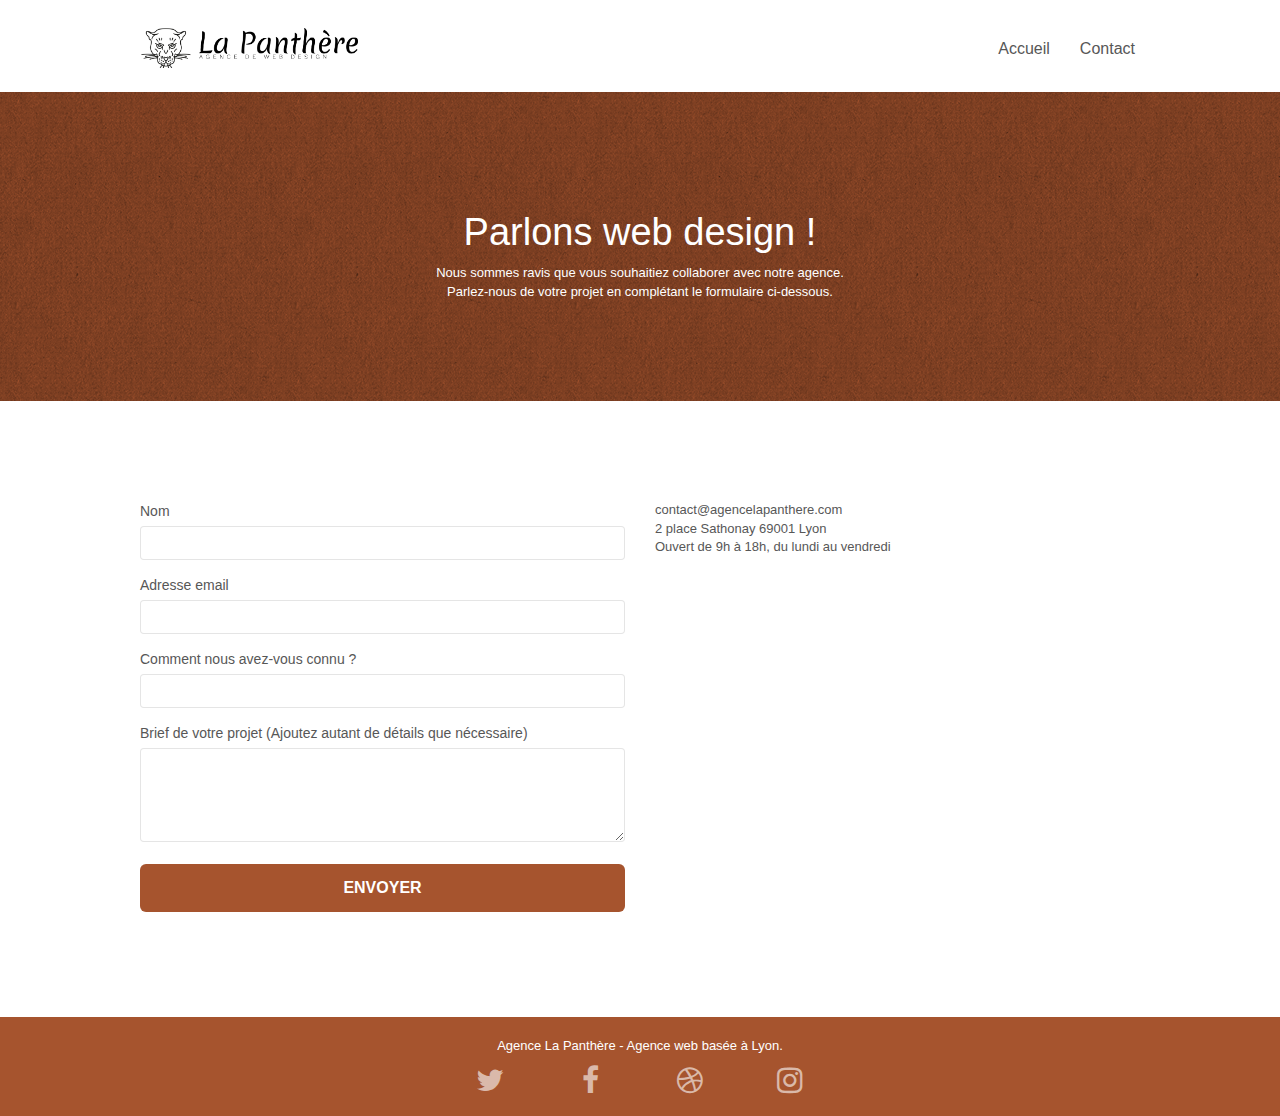
==== contact.html @ 824a9a5c "fix erreur validateur" ====
<!doctype html>
<html lang="fr">
<head>
    <meta charset="utf-8">
    <meta name="description" content="n'hesitez pas à nous contacter pour démarré un projet avec nous">
	<meta name="robot" content="all">
    <meta name="viewport" content="width=device-width, initial-scale=1.0, viewport-fit=cover">
    <link rel="shortcut icon" type="image/png" href="./img/favicon.webp">
    
	<link rel="stylesheet" type="text/css" href="./css/bootstrap.css">
	<link rel="stylesheet" type="text/css" href="style.min.css">
	<link rel="stylesheet" type="text/css" href="./css/font-awesome.css">
	<link rel="stylesheet" type="text/css" href="./css/et-line.css">
	
    
	<script src="./js/jquery-2.1.0.min.js" defer></script>
	<script src="./js/bootstrap.min.js" defer></script>
	<script src="./js/blocs.min.js" defer></script>
	<script src="./js/jqBootstrapValidation.min.js" defer></script>
	<script src="./js/formHandler.min.js" defer></script>
    <title>Contact</title>

    
<!-- Analytics -->
 
<!-- Analytics END -->
    
</head>
<body>
<!-- Principal conteneur -->
<div class="page-container">
    
<!-- bloc-0 -->
<div class="bloc bgc-white l-bloc " id="bloc-0">
	<div class="container bloc-sm">
		<nav class="navbar row">
			<div class="navbar-header">
				<a class="navbar-brand" href="index.html"><img src="img/agence-la-panthere-monochrome.webp" alt="logo agence la panthére" height="40"></a>
				<button id="nav-toggle" type="button" class="ui-navbar-toggle navbar-toggle" data-toggle="collapse" data-target=".navbar-1">
					<span class="sr-only">Toggle navigation</span><span class="icon-bar"></span><span class="icon-bar"></span><span class="icon-bar"></span>
				</button>
			</div>
			<div class="collapse navbar-collapse navbar-1 special-dropdown-nav">
				<ul class="site-navigation nav navbar-nav">
					<li>
						<a href="index.html">Accueil</a>
					</li>
					<li>
						<a href="contact.html">Contact</a>
					</li>
				</ul>
			</div>
		</nav>
	</div>
</div>
<!-- bloc-0 END -->

<!-- bloc-6 -->
<div class="bloc bg-dots-bg bg-repeat bgc-atomic-tangerine d-bloc bloc-bg-texture texture-paper" id="bloc-6">
	<div class="container bloc-lg">
		<div class="row">
			<div class="col-sm-12">
				<h1 class="text-center hero-bloc-text tc-white">
					Parlons web design !
				</h1>
				<p class="text-center mg-lg tc-white tight-width-whitespace">
					Nous sommes ravis que vous souhaitiez collaborer avec notre agence.<br>
					Parlez-nous de votre projet en complétant le formulaire ci-dessous.
				</p>
			</div>
		</div>
	</div>
</div>
<!-- bloc-6 END -->

<!-- bloc-7 -->
<div class="bloc bgc-white l-bloc" id="bloc-7">
	<div class="container bloc-lg">
		<div class="row">
			<div class="col-sm-6">
				<form id="form_1" novalidate success-msg="Your message has been sent." fail-msg="Sorry it seems that our mail server is not responding, Sorry for the inconvenience!">
					<div class="form-group">
						<label for="name">
							Nom
						</label>
						<input id="name" name="name" class="form-control" required>
					</div>
					<div class="form-group">
						<label for="email">
							Adresse email
						</label>
						<input id="email" name="email" class="form-control" type="email" required>
					</div>
					<div class="form-group">
						<label for="how">
							Comment nous avez-vous connu ?
						</label>
						<input class="form-control" name="how" id="how" type="email" required id="input_504" >
					</div>
					<div class="form-group">
						<label for="message">
							Brief de votre projet (Ajoutez autant de détails que nécessaire)<br>
						</label><textarea id="message" name="message" class="form-control" rows="4" cols="50" required></textarea>
					</div> 
					<button class="bloc-button btn btn-lg btn-block cta-hero btn-atomic-tangerine" type="submit">
						Envoyer
					</button>
				</form>
			</div>
			<div class="col-sm-6">
				<p>
					contact@agencelapanthere.com<br>2 place Sathonay 69001 Lyon<br>Ouvert de 9h à 18h, du lundi au vendredi<br>
				</p>
			</div>
		</div>
	</div>
</div>
<!-- bloc-7 END -->

<!-- ScrollToTop Button -->
<button class="bloc-button btn btn-d scrollToTop" onclick="scrollToTarget('1')" aria-label="retour-haut-de-page"> <span class="fa fa-chevron-up"></span> </button>
<!-- ScrollToTop Button END-->


<!-- Footer - bloc-8 -->
<div class="bloc bgc-atomic-tangerine d-bloc" id="bloc-8">
	<div class="container bloc-sm">
		<div class="row">
			<div class="col-sm-12">
				<p class="text-center white">
					Agence La Panthère - Agence web basée à Lyon.<br>
				</p>
				<div class="row row-no-gutters social">
					<div class="col-sm-3">
						<div class="text-center">
							<a aria-label="twitter" class="social" href="https://www.google.com/url?sa=i&rct=j&q=&esrc=s&source=web&cd=&ved=0CAQQw7AJahcKEwignYnJu9j7AhUAAAAAHQAAAAAQAw&url=https%3A%2F%2Ftwitter.com%2F%3Flang%3Dfr&psig=AOvVaw29AlBDFKnAJvF-Z5GH6vXM&ust=1669985674895928"><span class="fa fa-twitter icon-md"></span></a>
						</div>
					</div>
					<div class="col-sm-3">
						<div class="text-center">
							<a aria-label="facebook" class="social" href="https://www.google.com/url?sa=i&rct=j&q=&esrc=s&source=web&cd=&cad=rja&uact=8&ved=0CAMQw7AJahcKEwiwo9_eu9j7AhUAAAAAHQAAAAAQAw&url=https%3A%2F%2Ffr-fr.facebook.com%2F&psig=AOvVaw2VFR_QL43iCkxjhs62bgRu&ust=1669985720303569"><span class="fa fa-facebook icon-md"></span></a>
						</div>
					</div>
					<div class="col-sm-3">
						<div class="text-center">
							<a aria-label="dribble" class="social" href="https://www.google.com/url?sa=i&rct=j&q=&esrc=s&source=web&cd=&cad=rja&uact=8&ved=0CAQQw7AJahcKEwi46Pv7u9j7AhUAAAAAHQAAAAAQAw&url=https%3A%2F%2Fdribbble.com%2F&psig=AOvVaw18GVb7apyqRCPRPNk-j4hA&ust=1669985781615100"><span class="fa fa-dribbble icon-md"></span></a>
						</div>
					</div>
					<div class="col-sm-3">
						<div class="text-center">
							<a aria-label="instagram" class="social" href="https://www.google.com/url?sa=i&rct=j&q=&esrc=s&source=web&cd=&cad=rja&uact=8&ved=0CAQQw7AJahcKEwjQ5p3wu9j7AhUAAAAAHQAAAAAQAw&url=https%3A%2F%2Fwww.instagram.com%2F%3Fhl%3Dfr&psig=AOvVaw1wVo8ZsttRghdRKg5gjBBn&ust=1669985757044754"><span class="fa fa-instagram icon-md"></span></a>
						</div>
					</div>
				</div>
			</div>
		</div>
	</div>
</div>
<!-- Footer - bloc-8 END -->

</div>
<!-- Principal conteneur END -->
    

</body>
</html>
---- style.min.css ----
body{margin:0;padding:0;background:#fff;overflow-x:hidden;-webkit-font-smoothing:antialiased;-moz-osx-font-smoothing:grayscale}a,button{transition:all .3s ease-in-out;outline:0!important}a:hover{text-decoration:none;cursor:pointer}#page-loading-blocs-notifaction{position:fixed;top:0;bottom:0;width:100%;z-index:100000;background:#fff url(img/pageload-spinner.gif) no-repeat center center}.bloc{width:100%;clear:both;background:50% 50% no-repeat;padding:0 50px;-webkit-background-size:cover;-moz-background-size:cover;-o-background-size:cover;background-size:cover;position:relative}.bloc .container{padding-left:0;padding-right:0}.bloc-lg{padding:100px 50px}.bloc-md{padding:50px}.bloc-sm{padding:20px 50px}.bg-b-edge,.bg-bl-edge,.bg-br-edge,.bg-center,.bg-l-edge,.bg-r-edge,.bg-repeat,.bg-t-edge,.bg-tl-edge,.bg-tr-edge{-webkit-background-size:auto!important;-moz-background-size:auto!important;-o-background-size:auto!important;background-size:auto!important}.bg-repeat{background:repeat}.bg-t-edge{background:top no-repeat}.bloc-bg-texture::before{content:"";background-size:2px 2px;position:absolute;top:0;bottom:0;left:0;right:0}.texture-paper::before{background:url(img/texture-paper.webp);background-size:280px 280px}.b-parallax{background-attachment:fixed}.d-bloc{color:rgba(255,255,255,.7)}.d-bloc button:hover{color:rgba(255,255,255,.9)}.d-bloc .icon-round,.d-bloc .icon-rounded,.d-bloc .icon-semi-rounded-a,.d-bloc .icon-semi-rounded-b,.d-bloc .icon-square{border-color:rgba(255,255,255,.9)}.d-bloc .divider-h span{border-color:rgba(255,255,255,.2)}.d-bloc .a-btn,.d-bloc .navbar a,.d-bloc .navbar-brand,.d-bloc a .icon-lg,.d-bloc a .icon-md,.d-bloc a .icon-sm,.d-bloc a .icon-xl,.d-bloc h1 a,.d-bloc h2 a,.d-bloc h3 a,.d-bloc h4 a,.d-bloc h5 a,.d-bloc h6 a,.d-bloc p a{color:rgba(255,255,255,.6)}.d-bloc .a-btn:hover,.d-bloc .navbar a:hover,.d-bloc .navbar-brand:hover,.d-bloc a:hover .icon-lg,.d-bloc a:hover .icon-md,.d-bloc a:hover .icon-sm,.d-bloc a:hover .icon-xl,.d-bloc h1 a:hover,.d-bloc h2 a:hover,.d-bloc h3 a:hover,.d-bloc h4 a:hover,.d-bloc h5 a:hover,.d-bloc h6 a:hover,.d-bloc p a:hover{color:rgba(255,255,255,1)}.d-bloc .navbar-toggle .icon-bar{background:rgba(255,255,255,1)}.d-bloc .btn-wire,.d-bloc .btn-wire:hover{color:rgba(255,255,255,1);border-color:rgba(255,255,255,1)}.d-bloc .panel{color:rgba(0,0,0,.5)}.d-bloc .panel button:hover{color:rgba(0,0,0,.7)}.d-bloc .panel icon{border-color:rgba(0,0,0,.7)}.d-bloc .panel .divider-h span{border-color:rgba(0,0,0,.1)}.d-bloc .panel .a-btn{color:rgba(0,0,0,.6)}.d-bloc .panel .a-btn:hover{color:rgba(0,0,0,1)}.d-bloc .panel .btn-wire,.d-bloc .panel .btn-wire:hover{color:rgba(0,0,0,.7);border-color:rgba(0,0,0,.3)}.d-bloc .panel,.l-bloc{color:rgba(0,0,0,.5)}.d-bloc .panel button:hover,.l-bloc button:hover{color:rgba(0,0,0,.7)}.l-bloc .icon-round,.l-bloc .icon-rounded,.l-bloc .icon-semi-rounded-a,.l-bloc .icon-semi-rounded-b,.l-bloc .icon-square{border-color:rgba(0,0,0,.7)}.d-bloc .panel .divider-h span,.l-bloc .divider-h span{border-color:rgba(0,0,0,.1)}.d-bloc .panel .a-btn,.l-bloc .a-btn,.l-bloc .navbar a,.l-bloc .navbar-brand,.l-bloc a .icon-lg,.l-bloc a .icon-md,.l-bloc a .icon-sm,.l-bloc a .icon-xl,.l-bloc h1 a,.l-bloc h2 a,.l-bloc h3 a,.l-bloc h4 a,.l-bloc h5 a,.l-bloc h6 a,.l-bloc p a{color:rgba(0,0,0,.6)}.d-bloc .panel .a-btn:hover,.l-bloc .a-btn:hover,.l-bloc .navbar a:hover,.l-bloc .navbar-brand:hover,.l-bloc a:hover .icon-lg,.l-bloc a:hover .icon-md,.l-bloc a:hover .icon-sm,.l-bloc a:hover .icon-xl,.l-bloc h1 a:hover,.l-bloc h2 a:hover,.l-bloc h3 a:hover,.l-bloc h4 a:hover,.l-bloc h5 a:hover,.l-bloc h6 a:hover,.l-bloc p a:hover{color:rgba(0,0,0,1)}.l-bloc .navbar-toggle .icon-bar{color:rgba(0,0,0,.6)}.d-bloc .panel .btn-wire,.d-bloc .panel .btn-wire:hover,.l-bloc .btn-wire,.l-bloc .btn-wire:hover{color:rgba(0,0,0,.7);border-color:rgba(0,0,0,.3)}.voffset{margin-top:30px}.voffset-lg{margin-top:80px}.row-no-gutters{margin-right:0;margin-left:0}.row.row-no-gutters>[class*=" col-"],.row.row-no-gutters>[class^=col-]{padding-right:0;padding-left:0}#bloc-1-hero h1{font-size:32px}.navbar{margin-bottom:0;z-index:1}.navbar-brand{height:auto;padding:3px 15px;font-size:25px;font-weight:400;font-weight:600;line-height:44px}.navbar-brand img{max-height:200px;margin:0 5px 0 0;display:inline}.navbar-brand img[src$=svg]{min-width:100px}.nav-center .navbar-brand img{margin:0}.navbar .nav{padding-top:2px;margin-right:-16px;float:right;z-index:1}.nav>li{float:left;margin-top:4px;font-size:16px}.navbar-nav .open .dropdown-menu>li>a{text-align:inherit}.nav>li a:focus,.nav>li a:hover{background:0 0}.navbar-toggle{margin:10px 10px 0 0;border:0}.navbar-toggle:hover{background:0 0!important}.navbar-toggle .icon-bar{background-color:rgba(0,0,0,.5);width:26px}.nav-invert .navbar .nav{float:left}.nav-invert .navbar-brand,.nav-invert .navbar-header{float:right;position:relative;z-index:2}@media (min-width:768px){.site-navigation{position:absolute;top:50%;right:20px;transform:translate(0,-50%);-webkit-transform:translateY(-50%)}.nav>li .dropdown-menu a,.nav>li .dropdown-menu a:hover{color:#484848}.nav-invert .site-navigation{left:0;right:0}.nav-center{text-align:center}.nav-center .navbar-header{width:100%}.nav-center .nav>li,.nav-center .navbar-brand,.nav-center .navbar-header{float:none;display:inline-block}.nav-center .site-navigation{position:relative;width:100%;right:0;margin-right:0;margin-top:20px}.nav-center.mini-nav .navbar-toggle{float:none;margin:10px auto 0}}.nav>li>.dropdown a{background:0 0!important;display:block;padding:14px 15px}nav .caret{margin:0 5px}.dropdown-menu .dropdown-menu{top:-8px;left:100%}.dropdown-menu .dropmenu-flow-right{top:100%;left:0;margin-left:-1px;border-top-left-radius:0;border-top-right-radius:0}.dropdown-menu .dropdown span{border:4px solid #000;border-top-color:transparent;border-right-color:transparent;border-bottom-color:transparent;margin:6px -5px 0 0!important;float:right}.mg-md{margin-top:10px;margin-bottom:20px}.mg-lg{margin-top:10px;margin-bottom:40px}.btn{margin:0 5px 5px 0}.btn.pull-right{margin:0 0 5px 5px}.btn-d,.btn-d:focus,.btn-d:hover{color:#fff;background:rgba(0,0,0,.3)}button{outline:0!important}.btn-rd{border-radius:40px}.btn-clean{border:1px solid rgba(0,0,0,.08);border-bottom-color:rgba(0,0,0,.1);text-shadow:0 1px 0 rgba(0,0,1,.1);box-shadow:0 1px 3px rgba(0,0,1,.25),inset 0 1px 0 0 rgba(255,255,255,.15)}.icon-md{font-size:30px!important}.icon-lg{font-size:60px!important}.sm-shadow{text-shadow:0 1px 2px rgba(0,0,0,.3)}.panel-sq,.panel-sq .panel-footer,.panel-sq .panel-heading{border-radius:0}.panel-rd{border-radius:30px}.panel-rd .panel-heading{border-radius:29px 29px 0 0}.panel-rd .panel-footer{border-radius:0 0 29px 29px}.form-control{border-color:rgba(0,0,0,.1);box-shadow:none}.scrollToTop{width:40px;height:40px;position:fixed;bottom:20px;right:20px;opacity:0;z-index:500;transition:all .3s ease-in-out}.scrollToTop span{margin-top:6px}.showScrollTop{font-size:14px;opacity:1}a[data-lightbox]{position:relative;display:block;text-align:center}a[data-lightbox]:hover::before{content:"+";font-family:HelveticaNeue-Light,"Helvetica Neue Light","Helvetica Neue",Helvetica,Arial;font-size:32px;width:50px;height:50px;margin-left:-25px;border-radius:50%;background:rgba(0,0,0,.6);color:#fff;font-weight:100;z-index:1;position:absolute;top:50%;transform:translateY(-50%);-webkit-transform:translateY(-50%)}a[data-lightbox]:hover img{opacity:.6;-webkit-animation-fill-mode:none;animation-fill-mode:none}#lightbox-modal{display:flex;align-items:center}#lightbox-modal .modal-dialog{width:90%;max-width:900px;margin:0 auto 0}#lightbox-modal .modal-dialog img{max-height:90vh;margin:0 auto}.lightbox-caption{padding:20px;color:#fff;background:rgba(0,0,0,.5);position:absolute;left:15px;right:15px;bottom:5px}.close-lightbox{color:#fff;font-size:30px;position:absolute;top:20px;right:20px;z-index:20;background:rgba(0,0,0,.5);border:none;line-height:30px;padding:0 9px 5px;opacity:.3}.close-lightbox:hover,.next-lightbox:hover,.prev-lightbox:hover{opacity:1;color:#fff}.next-lightbox,.prev-lightbox{font-size:20px;color:rgba(255,255,255,.9);background:rgba(0,0,0,.5);transition:all .2s ease-in-out;position:absolute;top:45%;z-index:1;opacity:.4}.next-lightbox{padding:6px 8px 1px 13px;right:25px}.prev-lightbox{padding:6px 13px 1px 10px;left:25px}.snapshot-lb .modal-body{padding-bottom:45px}.snapshot-lb .lightbox-caption{padding:0;color:rgba(0,0,0,.5);background:0 0}.btn,a,h1,h2,h3,h4,h5,h6,label,p{font-family:helvetica;font-weight:400;color:#575757!important}.container{max-width:1000px}.hero-bloc-text{font-size:38px}.hero-bloc-text-sub{font-size:36px}.statement-bloc-text{line-height:26px;font-style:italic;font-size:20px;text-align:center;font-weight:lighter;max-width:520px;margin:auto auto auto auto}p{font-size:13px}.tight-width-whitespace{max-width:600px;margin:auto auto auto auto}.h1{font-size:20px;font-family:"Open Sans"}.cta-hero{margin-top:22px;color:#fff!important;text-transform:uppercase;padding:12px 28px 12px 28px;font-size:16px;font-weight:700}.social{max-width:400px;margin:auto auto auto auto}h2{font-size:22px;line-height:1.4em}h3{font-size:15px;text-transform:uppercase;font-weight:700;color:#333!important}.med-width-whitespace{max-width:800px;margin:auto auto auto auto;box-shadow:0 0 0 #000}h1{color:#333!important}h4{color:#333!important}.icons{margin-bottom:14px;margin-top:24px}.white{color:#fff!important}.portfolio-thumb{margin-bottom:24px}.portfolio-row{margin-bottom:44px;margin-top:50px}.avatar{box-shadow:0 4px 9px rgba(0,0,0,.3)}.black-background{background-color:rgba(165,147,99,.7);padding:40px 40px 40px 40px}.bold-link{font-weight:900;text-decoration:underline!important}.bgc-white{background-color:#fff}.bgc-dark-slate-blue{background-color:#364577}.bgc-atomic-tangerine{background-color:#a6542e}.tc-white{color:#fff!important}.btn-atomic-tangerine{background:#a6542e;color:#fff!important}.btn-atomic-tangerine:hover{background:#c27956!important;color:#fff!important}.ltc-white{color:#fff!important}.ltc-white:hover{color:#ccc!important}.ltc-atomic-tangerine{color:#f3976c!important}.ltc-atomic-tangerine:hover{color:#c27956!important}.icon-dark-slate-blue{color:#364577!important;border-color:#364577!important}.bg-dots-bg{background-image:url(img/dots-bg.webp)}.bg-lines-h2-bg{background-image:url(img/lines-h2-bg.webp)}.bg-banniere{background-image:url(img/agence-la-panthere.webp)}.bg-presentation{background-image:url(img/image-de-presentation.webp)}@media (max-width:1024px){.bloc{padding-left:20px;padding-right:20px}.bloc-tile-2.full-width-bloc .container,.bloc-tile-3.full-width-bloc .container,.bloc-tile-4.full-width-bloc .container,.bloc.full-width-bloc{padding-left:0;padding-right:0}}@media (max-width:992px) and (min-width:768px){.navbar .nav{max-width:80%}.nav-center.navbar .nav{max-width:100%}}@media only screen and (min-device-width:768px) and (max-device-width:1024px) and (orientation:landscape){.b-parallax{background-attachment:scroll}}@media only screen and (min-device-width:1024px) and (max-device-width:1366px) and (-webkit-min-device-pixel-ratio:1.5){.b-parallax{background-attachment:scroll}}@media (max-width:991px){.container{width:100%}.b-parallax{background-attachment:scroll}#hero-bloc,.page-container{overflow-x:hidden;position:relative}.bloc{padding-left:constant(safe-area-inset-left);padding-right:constant(safe-area-inset-right)}.bloc-group,.bloc-group .bloc{display:block;width:100%}.bloc-fill-screen .fill-bloc-bottom-edge,.bloc-fill-screen .fill-bloc-top-edge{padding:0 20px;padding-left:constant(safe-area-inset-left);padding-right:constant(safe-area-inset-right)}}@media (max-width:767px){.page-container{overflow-x:hidden;position:relative}#disqus_thread,h1,h2,h3,h4,h5,h6,p{padding-left:10px!important;padding-right:10px!important}.b-parallax{background-attachment:scroll}.navbar .nav{padding-top:0;border-top:1px solid rgba(0,0,0,.2);float:none!important}.navbar.row{margin-left:0;margin-right:0}.site-navigation{position:inherit;transform:none;-webkit-transform:none;-ms-transform:none}.nav>li{margin-top:0;border-bottom:1px solid rgba(0,0,0,.1);background:rgba(0,0,0,.05);text-align:left;padding-left:15px;width:100%}.nav>li:hover{background:rgba(0,0,0,.08)}.dropdown .dropdown a .caret{float:none;margin:5px 0 0 10px!important;border:4px solid #000;border-bottom-color:transparent;border-right-color:transparent;border-left-color:transparent}#hero-bloc .navbar .nav{background:rgba(0,0,0,.8)}#hero-bloc .navbar .nav a{color:rgba(255,255,255,.6)}.hero{padding:50px 0}.hero-nav{left:-1px;right:-1px}.navbar-collapse{padding:0;overflow-x:hidden;-webkit-box-shadow:none;box-shadow:none}.navbar-brand img{max-height:40px;width:auto}.nav-invert .navbar-header{float:none;width:100%}.nav-invert .navbar-toggle{float:left;margin-left:10px}.bloc{padding-left:0;padding-right:0}.bloc-lg,.bloc-xl,.bloc-xxl{padding:40px 0}.bloc-md,.bloc-sm{padding-left:0;padding-right:0}.bloc-fill-screen .fill-bloc-bottom-edge,.bloc-fill-screen .fill-bloc-top-edge,.bloc-tile-2 .container,.bloc-tile-3 .container,.bloc-tile-4 .container{padding-left:0;padding-right:0}.a-block{padding:0 10px}.btn-dwn{display:none}.voffset{margin-top:5px}.voffset-md{margin-top:20px}.voffset-lg{margin-top:30px}form{padding:5px}.close-lightbox{display:inline-block}.blocsapp-device-iphone5{background-size:216px 425px;padding-top:60px;width:216px;height:425px}.blocsapp-device-iphone5 img{width:180px;height:320px}}@media (max-width:400px){.bloc{padding-left:0;padding-right:0}}@media (max-width:767px){.bloc-mob-center-text{text-align:center}}
---- css/et-line.css ----
@font-face {
    font-family: et-line;
    src: url(../fonts/et-line.eot);
    src: url(../fonts/et-line.eot?#iefix) format('embedded-opentype'), url(../fonts/et-line.woff) format('woff'), url(../fonts/et-line.ttf) format('truetype'), url(../fonts/et-line.svg#et-line) format('svg');
    font-weight: 400;
    font-style: normal
}

.et-icon-adjustments,
.et-icon-alarmclock,
.et-icon-anchor,
.et-icon-aperture,
.et-icon-attachment,
.et-icon-bargraph,
.et-icon-basket,
.et-icon-beaker,
.et-icon-bike,
.et-icon-book-open,
.et-icon-briefcase,
.et-icon-browser,
.et-icon-calendar,
.et-icon-camera,
.et-icon-caution,
.et-icon-chat,
.et-icon-circle-compass,
.et-icon-clipboard,
.et-icon-clock,
.et-icon-cloud,
.et-icon-compass,
.et-icon-desktop,
.et-icon-dial,
.et-icon-document,
.et-icon-documents,
.et-icon-download,
.et-icon-dribbble,
.et-icon-edit,
.et-icon-envelope,
.et-icon-expand,
.et-icon-facebook,
.et-icon-flag,
.et-icon-focus,
.et-icon-gears,
.et-icon-genius,
.et-icon-gift,
.et-icon-global,
.et-icon-globe,
.et-icon-googleplus,
.et-icon-grid,
.et-icon-happy,
.et-icon-hazardous,
.et-icon-heart,
.et-icon-hotairballoon,
.et-icon-hourglass,
.et-icon-key,
.et-icon-laptop,
.et-icon-layers,
.et-icon-lifesaver,
.et-icon-lightbulb,
.et-icon-linegraph,
.et-icon-linkedin,
.et-icon-lock,
.et-icon-magnifying-glass,
.et-icon-map,
.et-icon-map-pin,
.et-icon-megaphone,
.et-icon-mic,
.et-icon-mobile,
.et-icon-newspaper,
.et-icon-notebook,
.et-icon-paintbrush,
.et-icon-paperclip,
.et-icon-pencil,
.et-icon-phone,
.et-icon-picture,
.et-icon-pictures,
.et-icon-piechart,
.et-icon-presentation,
.et-icon-pricetags,
.et-icon-printer,
.et-icon-profile-female,
.et-icon-profile-male,
.et-icon-puzzle,
.et-icon-quote,
.et-icon-recycle,
.et-icon-refresh,
.et-icon-ribbon,
.et-icon-rss,
.et-icon-sad,
.et-icon-scissors,
.et-icon-scope,
.et-icon-search,
.et-icon-shield,
.et-icon-speedometer,
.et-icon-strategy,
.et-icon-streetsign,
.et-icon-tablet,
.et-icon-target,
.et-icon-telescope,
.et-icon-toolbox,
.et-icon-tools,
.et-icon-tools-2,
.et-icon-trophy,
.et-icon-tumblr,
.et-icon-twitter,
.et-icon-upload,
.et-icon-video,
.et-icon-wallet,
.et-icon-wine {
    font-family: et-line;
    speak: none;
    font-style: normal;
    font-weight: 400;
    font-variant: normal;
    text-transform: none;
    line-height: 1;
    -webkit-font-smoothing: antialiased;
    -moz-osx-font-smoothing: grayscale;
    display: inline-block
}

.et-icon-mobile:before {
    content: "\e000"
}

.et-icon-laptop:before {
    content: "\e001"
}

.et-icon-desktop:before {
    content: "\e002"
}

.et-icon-tablet:before {
    content: "\e003"
}

.et-icon-phone:before {
    content: "\e004"
}

.et-icon-document:before {
    content: "\e005"
}

.et-icon-documents:before {
    content: "\e006"
}

.et-icon-search:before {
    content: "\e007"
}

.et-icon-clipboard:before {
    content: "\e008"
}

.et-icon-newspaper:before {
    content: "\e009"
}

.et-icon-notebook:before {
    content: "\e00a"
}

.et-icon-book-open:before {
    content: "\e00b"
}

.et-icon-browser:before {
    content: "\e00c"
}

.et-icon-calendar:before {
    content: "\e00d"
}

.et-icon-presentation:before {
    content: "\e00e"
}

.et-icon-picture:before {
    content: "\e00f"
}

.et-icon-pictures:before {
    content: "\e010"
}

.et-icon-video:before {
    content: "\e011"
}

.et-icon-camera:before {
    content: "\e012"
}

.et-icon-printer:before {
    content: "\e013"
}

.et-icon-toolbox:before {
    content: "\e014"
}

.et-icon-briefcase:before {
    content: "\e015"
}

.et-icon-wallet:before {
    content: "\e016"
}

.et-icon-gift:before {
    content: "\e017"
}

.et-icon-bargraph:before {
    content: "\e018"
}

.et-icon-grid:before {
    content: "\e019"
}

.et-icon-expand:before {
    content: "\e01a"
}

.et-icon-focus:before {
    content: "\e01b"
}

.et-icon-edit:before {
    content: "\e01c"
}

.et-icon-adjustments:before {
    content: "\e01d"
}

.et-icon-ribbon:before {
    content: "\e01e"
}

.et-icon-hourglass:before {
    content: "\e01f"
}

.et-icon-lock:before {
    content: "\e020"
}

.et-icon-megaphone:before {
    content: "\e021"
}

.et-icon-shield:before {
    content: "\e022"
}

.et-icon-trophy:before {
    content: "\e023"
}

.et-icon-flag:before {
    content: "\e024"
}

.et-icon-map:before {
    content: "\e025"
}

.et-icon-puzzle:before {
    content: "\e026"
}

.et-icon-basket:before {
    content: "\e027"
}

.et-icon-envelope:before {
    content: "\e028"
}

.et-icon-streetsign:before {
    content: "\e029"
}

.et-icon-telescope:before {
    content: "\e02a"
}

.et-icon-gears:before {
    content: "\e02b"
}

.et-icon-key:before {
    content: "\e02c"
}

.et-icon-paperclip:before {
    content: "\e02d"
}

.et-icon-attachment:before {
    content: "\e02e"
}

.et-icon-pricetags:before {
    content: "\e02f"
}

.et-icon-lightbulb:before {
    content: "\e030"
}

.et-icon-layers:before {
    content: "\e031"
}

.et-icon-pencil:before {
    content: "\e032"
}

.et-icon-tools:before {
    content: "\e033"
}

.et-icon-tools-2:before {
    content: "\e034"
}

.et-icon-scissors:before {
    content: "\e035"
}

.et-icon-paintbrush:before {
    content: "\e036"
}

.et-icon-magnifying-glass:before {
    content: "\e037"
}

.et-icon-circle-compass:before {
    content: "\e038"
}

.et-icon-linegraph:before {
    content: "\e039"
}

.et-icon-mic:before {
    content: "\e03a"
}

.et-icon-strategy:before {
    content: "\e03b"
}

.et-icon-beaker:before {
    content: "\e03c"
}

.et-icon-caution:before {
    content: "\e03d"
}

.et-icon-recycle:before {
    content: "\e03e"
}

.et-icon-anchor:before {
    content: "\e03f"
}

.et-icon-profile-male:before {
    content: "\e040"
}

.et-icon-profile-female:before {
    content: "\e041"
}

.et-icon-bike:before {
    content: "\e042"
}

.et-icon-wine:before {
    content: "\e043"
}

.et-icon-hotairballoon:before {
    content: "\e044"
}

.et-icon-globe:before {
    content: "\e045"
}

.et-icon-genius:before {
    content: "\e046"
}

.et-icon-map-pin:before {
    content: "\e047"
}

.et-icon-dial:before {
    content: "\e048"
}

.et-icon-chat:before {
    content: "\e049"
}

.et-icon-heart:before {
    content: "\e04a"
}

.et-icon-cloud:before {
    content: "\e04b"
}

.et-icon-upload:before {
    content: "\e04c"
}

.et-icon-download:before {
    content: "\e04d"
}

.et-icon-target:before {
    content: "\e04e"
}

.et-icon-hazardous:before {
    content: "\e04f"
}

.et-icon-piechart:before {
    content: "\e050"
}

.et-icon-speedometer:before {
    content: "\e051"
}

.et-icon-global:before {
    content: "\e052"
}

.et-icon-compass:before {
    content: "\e053"
}

.et-icon-lifesaver:before {
    content: "\e054"
}

.et-icon-clock:before {
    content: "\e055"
}

.et-icon-aperture:before {
    content: "\e056"
}

.et-icon-quote:before {
    content: "\e057"
}

.et-icon-scope:before {
    content: "\e058"
}

.et-icon-alarmclock:before {
    content: "\e059"
}

.et-icon-refresh:before {
    content: "\e05a"
}

.et-icon-happy:before {
    content: "\e05b"
}

.et-icon-sad:before {
    content: "\e05c"
}

.et-icon-facebook:before {
    content: "\e05d"
}

.et-icon-twitter:before {
    content: "\e05e"
}

.et-icon-googleplus:before {
    content: "\e05f"
}

.et-icon-rss:before {
    content: "\e060"
}

.et-icon-tumblr:before {
    content: "\e061"
}

.et-icon-linkedin:before {
    content: "\e062"
}

.et-icon-dribbble:before {
    content: "\e063"
}
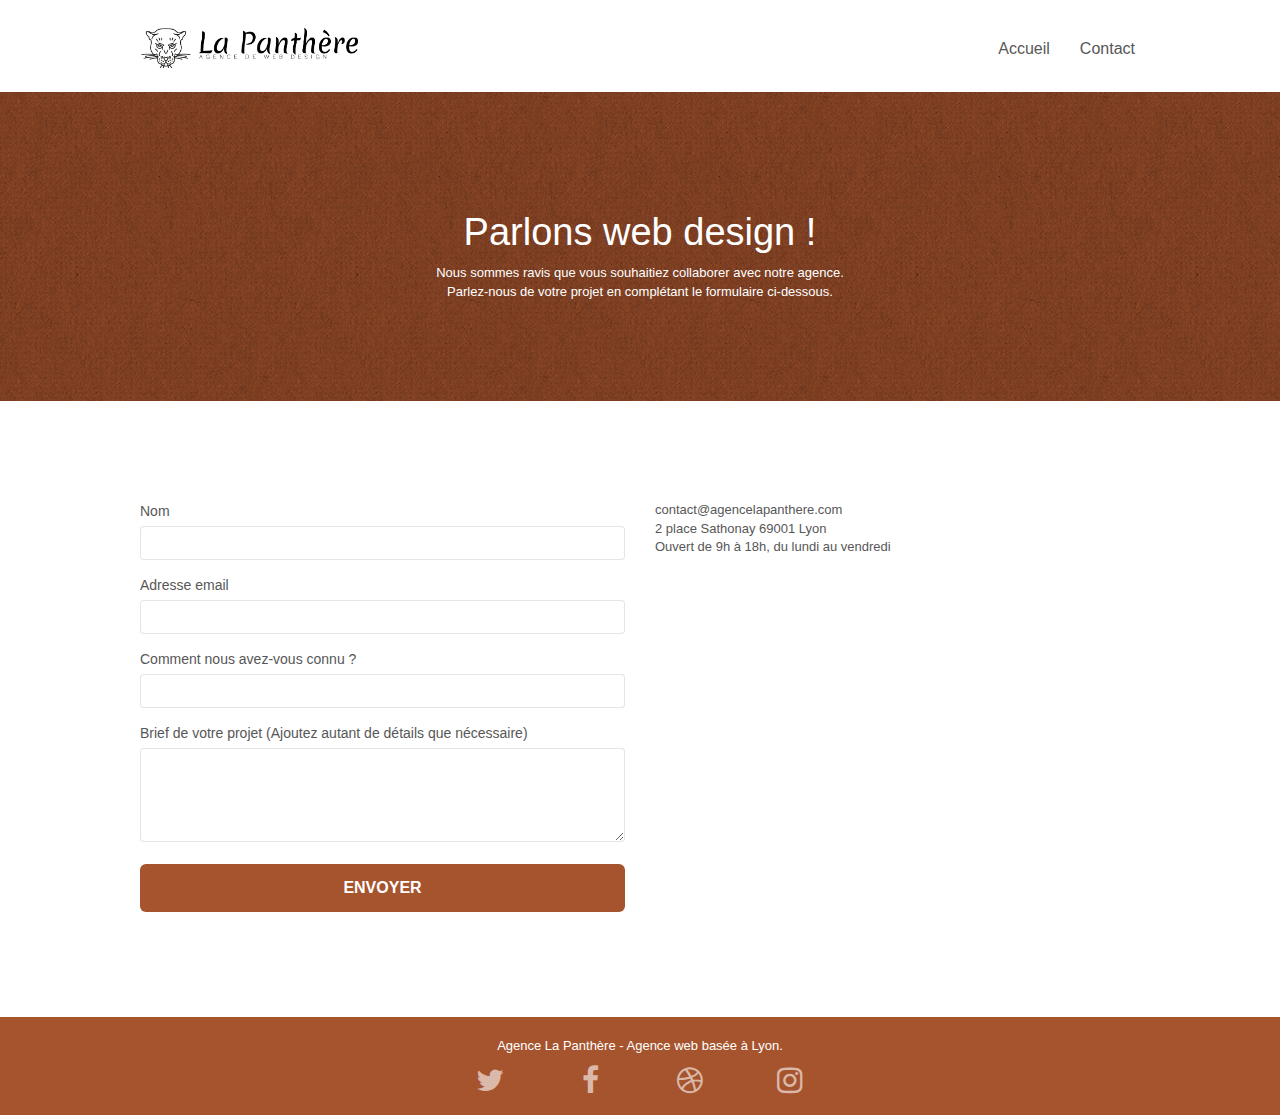
==== commit a7ca951c: "fix form" ====
--- a/contact.html
+++ b/contact.html
@@ -78,7 +78,7 @@
 	<div class="container bloc-lg">
 		<div class="row">
 			<div class="col-sm-6">
-				<form id="form_1" novalidate success-msg="Your message has been sent." fail-msg="Sorry it seems that our mail server is not responding, Sorry for the inconvenience!">
+				<form id="form_1" novalidate name="succes-msg" value="Your message has been sent." name="fail-msg" value="Sorry it seems that our mail server is not responding, Sorry for the inconvenience!">
 					<div class="form-group">
 						<label for="name">
 							Nom
--- a/style.min.css
+++ b/style.min.css
@@ -1 +1 @@
-body{margin:0;padding:0;background:#fff;overflow-x:hidden;-webkit-font-smoothing:antialiased;-moz-osx-font-smoothing:grayscale}a,button{transition:all .3s ease-in-out;outline:0!important}a:hover{text-decoration:none;cursor:pointer}#page-loading-blocs-notifaction{position:fixed;top:0;bottom:0;width:100%;z-index:100000;background:#fff url(img/pageload-spinner.gif) no-repeat center center}.bloc{width:100%;clear:both;background:50% 50% no-repeat;padding:0 50px;-webkit-background-size:cover;-moz-background-size:cover;-o-background-size:cover;background-size:cover;position:relative}.bloc .container{padding-left:0;padding-right:0}.bloc-lg{padding:100px 50px}.bloc-md{padding:50px}.bloc-sm{padding:20px 50px}.bg-b-edge,.bg-bl-edge,.bg-br-edge,.bg-center,.bg-l-edge,.bg-r-edge,.bg-repeat,.bg-t-edge,.bg-tl-edge,.bg-tr-edge{-webkit-background-size:auto!important;-moz-background-size:auto!important;-o-background-size:auto!important;background-size:auto!important}.bg-repeat{background:repeat}.bg-t-edge{background:top no-repeat}.bloc-bg-texture::before{content:"";background-size:2px 2px;position:absolute;top:0;bottom:0;left:0;right:0}.texture-paper::before{background:url(img/texture-paper.webp);background-size:280px 280px}.b-parallax{background-attachment:fixed}.d-bloc{color:rgba(255,255,255,.7)}.d-bloc button:hover{color:rgba(255,255,255,.9)}.d-bloc .icon-round,.d-bloc .icon-rounded,.d-bloc .icon-semi-rounded-a,.d-bloc .icon-semi-rounded-b,.d-bloc .icon-square{border-color:rgba(255,255,255,.9)}.d-bloc .divider-h span{border-color:rgba(255,255,255,.2)}.d-bloc .a-btn,.d-bloc .navbar a,.d-bloc .navbar-brand,.d-bloc a .icon-lg,.d-bloc a .icon-md,.d-bloc a .icon-sm,.d-bloc a .icon-xl,.d-bloc h1 a,.d-bloc h2 a,.d-bloc h3 a,.d-bloc h4 a,.d-bloc h5 a,.d-bloc h6 a,.d-bloc p a{color:rgba(255,255,255,.6)}.d-bloc .a-btn:hover,.d-bloc .navbar a:hover,.d-bloc .navbar-brand:hover,.d-bloc a:hover .icon-lg,.d-bloc a:hover .icon-md,.d-bloc a:hover .icon-sm,.d-bloc a:hover .icon-xl,.d-bloc h1 a:hover,.d-bloc h2 a:hover,.d-bloc h3 a:hover,.d-bloc h4 a:hover,.d-bloc h5 a:hover,.d-bloc h6 a:hover,.d-bloc p a:hover{color:rgba(255,255,255,1)}.d-bloc .navbar-toggle .icon-bar{background:rgba(255,255,255,1)}.d-bloc .btn-wire,.d-bloc .btn-wire:hover{color:rgba(255,255,255,1);border-color:rgba(255,255,255,1)}.d-bloc .panel{color:rgba(0,0,0,.5)}.d-bloc .panel button:hover{color:rgba(0,0,0,.7)}.d-bloc .panel icon{border-color:rgba(0,0,0,.7)}.d-bloc .panel .divider-h span{border-color:rgba(0,0,0,.1)}.d-bloc .panel .a-btn{color:rgba(0,0,0,.6)}.d-bloc .panel .a-btn:hover{color:rgba(0,0,0,1)}.d-bloc .panel .btn-wire,.d-bloc .panel .btn-wire:hover{color:rgba(0,0,0,.7);border-color:rgba(0,0,0,.3)}.d-bloc .panel,.l-bloc{color:rgba(0,0,0,.5)}.d-bloc .panel button:hover,.l-bloc button:hover{color:rgba(0,0,0,.7)}.l-bloc .icon-round,.l-bloc .icon-rounded,.l-bloc .icon-semi-rounded-a,.l-bloc .icon-semi-rounded-b,.l-bloc .icon-square{border-color:rgba(0,0,0,.7)}.d-bloc .panel .divider-h span,.l-bloc .divider-h span{border-color:rgba(0,0,0,.1)}.d-bloc .panel .a-btn,.l-bloc .a-btn,.l-bloc .navbar a,.l-bloc .navbar-brand,.l-bloc a .icon-lg,.l-bloc a .icon-md,.l-bloc a .icon-sm,.l-bloc a .icon-xl,.l-bloc h1 a,.l-bloc h2 a,.l-bloc h3 a,.l-bloc h4 a,.l-bloc h5 a,.l-bloc h6 a,.l-bloc p a{color:rgba(0,0,0,.6)}.d-bloc .panel .a-btn:hover,.l-bloc .a-btn:hover,.l-bloc .navbar a:hover,.l-bloc .navbar-brand:hover,.l-bloc a:hover .icon-lg,.l-bloc a:hover .icon-md,.l-bloc a:hover .icon-sm,.l-bloc a:hover .icon-xl,.l-bloc h1 a:hover,.l-bloc h2 a:hover,.l-bloc h3 a:hover,.l-bloc h4 a:hover,.l-bloc h5 a:hover,.l-bloc h6 a:hover,.l-bloc p a:hover{color:rgba(0,0,0,1)}.l-bloc .navbar-toggle .icon-bar{color:rgba(0,0,0,.6)}.d-bloc .panel .btn-wire,.d-bloc .panel .btn-wire:hover,.l-bloc .btn-wire,.l-bloc .btn-wire:hover{color:rgba(0,0,0,.7);border-color:rgba(0,0,0,.3)}.voffset{margin-top:30px}.voffset-lg{margin-top:80px}.row-no-gutters{margin-right:0;margin-left:0}.row.row-no-gutters>[class*=" col-"],.row.row-no-gutters>[class^=col-]{padding-right:0;padding-left:0}#bloc-1-hero h1{font-size:32px}.navbar{margin-bottom:0;z-index:1}.navbar-brand{height:auto;padding:3px 15px;font-size:25px;font-weight:400;font-weight:600;line-height:44px}.navbar-brand img{max-height:200px;margin:0 5px 0 0;display:inline}.navbar-brand img[src$=svg]{min-width:100px}.nav-center .navbar-brand img{margin:0}.navbar .nav{padding-top:2px;margin-right:-16px;float:right;z-index:1}.nav>li{float:left;margin-top:4px;font-size:16px}.navbar-nav .open .dropdown-menu>li>a{text-align:inherit}.nav>li a:focus,.nav>li a:hover{background:0 0}.navbar-toggle{margin:10px 10px 0 0;border:0}.navbar-toggle:hover{background:0 0!important}.navbar-toggle .icon-bar{background-color:rgba(0,0,0,.5);width:26px}.nav-invert .navbar .nav{float:left}.nav-invert .navbar-brand,.nav-invert .navbar-header{float:right;position:relative;z-index:2}@media (min-width:768px){.site-navigation{position:absolute;top:50%;right:20px;transform:translate(0,-50%);-webkit-transform:translateY(-50%)}.nav>li .dropdown-menu a,.nav>li .dropdown-menu a:hover{color:#484848}.nav-invert .site-navigation{left:0;right:0}.nav-center{text-align:center}.nav-center .navbar-header{width:100%}.nav-center .nav>li,.nav-center .navbar-brand,.nav-center .navbar-header{float:none;display:inline-block}.nav-center .site-navigation{position:relative;width:100%;right:0;margin-right:0;margin-top:20px}.nav-center.mini-nav .navbar-toggle{float:none;margin:10px auto 0}}.nav>li>.dropdown a{background:0 0!important;display:block;padding:14px 15px}nav .caret{margin:0 5px}.dropdown-menu .dropdown-menu{top:-8px;left:100%}.dropdown-menu .dropmenu-flow-right{top:100%;left:0;margin-left:-1px;border-top-left-radius:0;border-top-right-radius:0}.dropdown-menu .dropdown span{border:4px solid #000;border-top-color:transparent;border-right-color:transparent;border-bottom-color:transparent;margin:6px -5px 0 0!important;float:right}.mg-md{margin-top:10px;margin-bottom:20px}.mg-lg{margin-top:10px;margin-bottom:40px}.btn{margin:0 5px 5px 0}.btn.pull-right{margin:0 0 5px 5px}.btn-d,.btn-d:focus,.btn-d:hover{color:#fff;background:rgba(0,0,0,.3)}button{outline:0!important}.btn-rd{border-radius:40px}.btn-clean{border:1px solid rgba(0,0,0,.08);border-bottom-color:rgba(0,0,0,.1);text-shadow:0 1px 0 rgba(0,0,1,.1);box-shadow:0 1px 3px rgba(0,0,1,.25),inset 0 1px 0 0 rgba(255,255,255,.15)}.icon-md{font-size:30px!important}.icon-lg{font-size:60px!important}.sm-shadow{text-shadow:0 1px 2px rgba(0,0,0,.3)}.panel-sq,.panel-sq .panel-footer,.panel-sq .panel-heading{border-radius:0}.panel-rd{border-radius:30px}.panel-rd .panel-heading{border-radius:29px 29px 0 0}.panel-rd .panel-footer{border-radius:0 0 29px 29px}.form-control{border-color:rgba(0,0,0,.1);box-shadow:none}.scrollToTop{width:40px;height:40px;position:fixed;bottom:20px;right:20px;opacity:0;z-index:500;transition:all .3s ease-in-out}.scrollToTop span{margin-top:6px}.showScrollTop{font-size:14px;opacity:1}a[data-lightbox]{position:relative;display:block;text-align:center}a[data-lightbox]:hover::before{content:"+";font-family:HelveticaNeue-Light,"Helvetica Neue Light","Helvetica Neue",Helvetica,Arial;font-size:32px;width:50px;height:50px;margin-left:-25px;border-radius:50%;background:rgba(0,0,0,.6);color:#fff;font-weight:100;z-index:1;position:absolute;top:50%;transform:translateY(-50%);-webkit-transform:translateY(-50%)}a[data-lightbox]:hover img{opacity:.6;-webkit-animation-fill-mode:none;animation-fill-mode:none}#lightbox-modal{display:flex;align-items:center}#lightbox-modal .modal-dialog{width:90%;max-width:900px;margin:0 auto 0}#lightbox-modal .modal-dialog img{max-height:90vh;margin:0 auto}.lightbox-caption{padding:20px;color:#fff;background:rgba(0,0,0,.5);position:absolute;left:15px;right:15px;bottom:5px}.close-lightbox{color:#fff;font-size:30px;position:absolute;top:20px;right:20px;z-index:20;background:rgba(0,0,0,.5);border:none;line-height:30px;padding:0 9px 5px;opacity:.3}.close-lightbox:hover,.next-lightbox:hover,.prev-lightbox:hover{opacity:1;color:#fff}.next-lightbox,.prev-lightbox{font-size:20px;color:rgba(255,255,255,.9);background:rgba(0,0,0,.5);transition:all .2s ease-in-out;position:absolute;top:45%;z-index:1;opacity:.4}.next-lightbox{padding:6px 8px 1px 13px;right:25px}.prev-lightbox{padding:6px 13px 1px 10px;left:25px}.snapshot-lb .modal-body{padding-bottom:45px}.snapshot-lb .lightbox-caption{padding:0;color:rgba(0,0,0,.5);background:0 0}.btn,a,h1,h2,h3,h4,h5,h6,label,p{font-family:helvetica;font-weight:400;color:#575757!important}.container{max-width:1000px}.hero-bloc-text{font-size:38px}.hero-bloc-text-sub{font-size:36px}.statement-bloc-text{line-height:26px;font-style:italic;font-size:20px;text-align:center;font-weight:lighter;max-width:520px;margin:auto auto auto auto}p{font-size:13px}.tight-width-whitespace{max-width:600px;margin:auto auto auto auto}.h1{font-size:20px;font-family:"Open Sans"}.cta-hero{margin-top:22px;color:#fff!important;text-transform:uppercase;padding:12px 28px 12px 28px;font-size:16px;font-weight:700}.social{max-width:400px;margin:auto auto auto auto}h2{font-size:22px;line-height:1.4em}h3{font-size:15px;text-transform:uppercase;font-weight:700;color:#333!important}.med-width-whitespace{max-width:800px;margin:auto auto auto auto;box-shadow:0 0 0 #000}h1{color:#333!important}h4{color:#333!important}.icons{margin-bottom:14px;margin-top:24px}.white{color:#fff!important}.portfolio-thumb{margin-bottom:24px}.portfolio-row{margin-bottom:44px;margin-top:50px}.avatar{box-shadow:0 4px 9px rgba(0,0,0,.3)}.black-background{background-color:rgba(165,147,99,.7);padding:40px 40px 40px 40px}.bold-link{font-weight:900;text-decoration:underline!important}.bgc-white{background-color:#fff}.bgc-dark-slate-blue{background-color:#364577}.bgc-atomic-tangerine{background-color:#a6542e}.tc-white{color:#fff!important}.btn-atomic-tangerine{background:#a6542e;color:#fff!important}.btn-atomic-tangerine:hover{background:#c27956!important;color:#fff!important}.ltc-white{color:#fff!important}.ltc-white:hover{color:#ccc!important}.ltc-atomic-tangerine{color:#f3976c!important}.ltc-atomic-tangerine:hover{color:#c27956!important}.icon-dark-slate-blue{color:#364577!important;border-color:#364577!important}.bg-dots-bg{background-image:url(img/dots-bg.webp)}.bg-lines-h2-bg{background-image:url(img/lines-h2-bg.webp)}.bg-banniere{background-image:url(img/agence-la-panthere.webp)}.bg-presentation{background-image:url(img/image-de-presentation.webp)}@media (max-width:1024px){.bloc{padding-left:20px;padding-right:20px}.bloc-tile-2.full-width-bloc .container,.bloc-tile-3.full-width-bloc .container,.bloc-tile-4.full-width-bloc .container,.bloc.full-width-bloc{padding-left:0;padding-right:0}}@media (max-width:992px) and (min-width:768px){.navbar .nav{max-width:80%}.nav-center.navbar .nav{max-width:100%}}@media only screen and (min-device-width:768px) and (max-device-width:1024px) and (orientation:landscape){.b-parallax{background-attachment:scroll}}@media only screen and (min-device-width:1024px) and (max-device-width:1366px) and (-webkit-min-device-pixel-ratio:1.5){.b-parallax{background-attachment:scroll}}@media (max-width:991px){.container{width:100%}.b-parallax{background-attachment:scroll}#hero-bloc,.page-container{overflow-x:hidden;position:relative}.bloc{padding-left:constant(safe-area-inset-left);padding-right:constant(safe-area-inset-right)}.bloc-group,.bloc-group .bloc{display:block;width:100%}.bloc-fill-screen .fill-bloc-bottom-edge,.bloc-fill-screen .fill-bloc-top-edge{padding:0 20px;padding-left:constant(safe-area-inset-left);padding-right:constant(safe-area-inset-right)}}@media (max-width:767px){.page-container{overflow-x:hidden;position:relative}#disqus_thread,h1,h2,h3,h4,h5,h6,p{padding-left:10px!important;padding-right:10px!important}.b-parallax{background-attachment:scroll}.navbar .nav{padding-top:0;border-top:1px solid rgba(0,0,0,.2);float:none!important}.navbar.row{margin-left:0;margin-right:0}.site-navigation{position:inherit;transform:none;-webkit-transform:none;-ms-transform:none}.nav>li{margin-top:0;border-bottom:1px solid rgba(0,0,0,.1);background:rgba(0,0,0,.05);text-align:left;padding-left:15px;width:100%}.nav>li:hover{background:rgba(0,0,0,.08)}.dropdown .dropdown a .caret{float:none;margin:5px 0 0 10px!important;border:4px solid #000;border-bottom-color:transparent;border-right-color:transparent;border-left-color:transparent}#hero-bloc .navbar .nav{background:rgba(0,0,0,.8)}#hero-bloc .navbar .nav a{color:rgba(255,255,255,.6)}.hero{padding:50px 0}.hero-nav{left:-1px;right:-1px}.navbar-collapse{padding:0;overflow-x:hidden;-webkit-box-shadow:none;box-shadow:none}.navbar-brand img{max-height:40px;width:auto}.nav-invert .navbar-header{float:none;width:100%}.nav-invert .navbar-toggle{float:left;margin-left:10px}.bloc{padding-left:0;padding-right:0}.bloc-lg,.bloc-xl,.bloc-xxl{padding:40px 0}.bloc-md,.bloc-sm{padding-left:0;padding-right:0}.bloc-fill-screen .fill-bloc-bottom-edge,.bloc-fill-screen .fill-bloc-top-edge,.bloc-tile-2 .container,.bloc-tile-3 .container,.bloc-tile-4 .container{padding-left:0;padding-right:0}.a-block{padding:0 10px}.btn-dwn{display:none}.voffset{margin-top:5px}.voffset-md{margin-top:20px}.voffset-lg{margin-top:30px}form{padding:5px}.close-lightbox{display:inline-block}.blocsapp-device-iphone5{background-size:216px 425px;padding-top:60px;width:216px;height:425px}.blocsapp-device-iphone5 img{width:180px;height:320px}}@media (max-width:400px){.bloc{padding-left:0;padding-right:0}}@media (max-width:767px){.bloc-mob-center-text{text-align:center}}+body{margin:0;padding:0;background:#fff;overflow-x:hidden;-webkit-font-smoothing:antialiased;-moz-osx-font-smoothing:grayscale}a,button{transition:all .3s ease-in-out;outline:0!important}a:hover{text-decoration:none;cursor:pointer}#page-loading-blocs-notifaction{position:fixed;top:0;bottom:0;width:100%;z-index:100000;background:#fff url(img/pageload-spinner.gif) no-repeat center center}.bloc{width:100%;clear:both;background:50% 50% no-repeat;padding:0 50px;-webkit-background-size:cover;-moz-background-size:cover;-o-background-size:cover;background-size:cover;position:relative}.bloc .container{padding-left:0;padding-right:0}.bloc-lg{padding:100px 50px}.bloc-md{padding:50px}.bloc-sm{padding:20px 50px}.bg-b-edge,.bg-bl-edge,.bg-br-edge,.bg-center,.bg-l-edge,.bg-r-edge,.bg-repeat,.bg-t-edge,.bg-tl-edge,.bg-tr-edge{-webkit-background-size:auto!important;-moz-background-size:auto!important;-o-background-size:auto!important;background-size:auto!important}.bg-repeat{background:repeat}.bg-t-edge{background:top no-repeat}.bloc-bg-texture::before{content:"";background-size:2px 2px;position:absolute;top:0;bottom:0;left:0;right:0}.texture-paper::before{background:url(img/texture-paper.webp);background-size:280px 280px}.b-parallax{background-attachment:fixed}.d-bloc{color:rgba(255,255,255,.7)}.d-bloc button:hover{color:rgba(255,255,255,.9)}.d-bloc .icon-round,.d-bloc .icon-rounded,.d-bloc .icon-semi-rounded-a,.d-bloc .icon-semi-rounded-b,.d-bloc .icon-square{border-color:rgba(255,255,255,.9)}.d-bloc .divider-h span{border-color:rgba(255,255,255,.2)}.d-bloc .a-btn,.d-bloc .navbar a,.d-bloc .navbar-brand,.d-bloc a .icon-lg,.d-bloc a .icon-md,.d-bloc a .icon-sm,.d-bloc a .icon-xl,.d-bloc h1 a,.d-bloc h2 a,.d-bloc h3 a,.d-bloc h4 a,.d-bloc h5 a,.d-bloc h6 a,.d-bloc p a{color:rgba(255,255,255,.6)}.d-bloc .a-btn:hover,.d-bloc .navbar a:hover,.d-bloc .navbar-brand:hover,.d-bloc a:hover .icon-lg,.d-bloc a:hover .icon-md,.d-bloc a:hover .icon-sm,.d-bloc a:hover .icon-xl,.d-bloc h1 a:hover,.d-bloc h2 a:hover,.d-bloc h3 a:hover,.d-bloc h4 a:hover,.d-bloc h5 a:hover,.d-bloc h6 a:hover,.d-bloc p a:hover{color:rgba(255,255,255,1)}.d-bloc .navbar-toggle .icon-bar{background:rgba(255,255,255,1)}.d-bloc .btn-wire,.d-bloc .btn-wire:hover{color:rgba(255,255,255,1);border-color:rgba(255,255,255,1)}.d-bloc .panel{color:rgba(0,0,0,.5)}.d-bloc .panel button:hover{color:rgba(0,0,0,.7)}.d-bloc .panel icon{border-color:rgba(0,0,0,.7)}.d-bloc .panel .divider-h span{border-color:rgba(0,0,0,.1)}.d-bloc .panel .a-btn{color:rgba(0,0,0,.6)}.d-bloc .panel .a-btn:hover{color:rgba(0,0,0,1)}.d-bloc .panel .btn-wire,.d-bloc .panel .btn-wire:hover{color:rgba(0,0,0,.7);border-color:rgba(0,0,0,.3)}.d-bloc .panel,.l-bloc{color:rgba(0,0,0,.5)}.d-bloc .panel button:hover,.l-bloc button:hover{color:rgba(0,0,0,.7)}.l-bloc .icon-round,.l-bloc .icon-rounded,.l-bloc .icon-semi-rounded-a,.l-bloc .icon-semi-rounded-b,.l-bloc .icon-square{border-color:rgba(0,0,0,.7)}.d-bloc .panel .divider-h span,.l-bloc .divider-h span{border-color:rgba(0,0,0,.1)}.d-bloc .panel .a-btn,.l-bloc .a-btn,.l-bloc .navbar a,.l-bloc .navbar-brand,.l-bloc a .icon-lg,.l-bloc a .icon-md,.l-bloc a .icon-sm,.l-bloc a .icon-xl,.l-bloc h1 a,.l-bloc h2 a,.l-bloc h3 a,.l-bloc h4 a,.l-bloc h5 a,.l-bloc h6 a,.l-bloc p a{color:rgba(0,0,0,.6)}.d-bloc .panel .a-btn:hover,.l-bloc .a-btn:hover,.l-bloc .navbar a:hover,.l-bloc .navbar-brand:hover,.l-bloc a:hover .icon-lg,.l-bloc a:hover .icon-md,.l-bloc a:hover .icon-sm,.l-bloc a:hover .icon-xl,.l-bloc h1 a:hover,.l-bloc h2 a:hover,.l-bloc h3 a:hover,.l-bloc h4 a:hover,.l-bloc h5 a:hover,.l-bloc h6 a:hover,.l-bloc p a:hover{color:rgba(0,0,0,1)}.l-bloc .navbar-toggle .icon-bar{color:rgba(0,0,0,.6)}.d-bloc .panel .btn-wire,.d-bloc .panel .btn-wire:hover,.l-bloc .btn-wire,.l-bloc .btn-wire:hover{color:rgba(0,0,0,.7);border-color:rgba(0,0,0,.3)}.voffset{margin-top:30px}.voffset-lg{margin-top:80px}.row-no-gutters{margin-right:0;margin-left:0}.row.row-no-gutters>[class*=" col-"],.row.row-no-gutters>[class^=col-]{padding-right:0;padding-left:0}#bloc-1-hero h1{font-size:32px}.navbar{margin-bottom:0;z-index:1}.navbar-brand{height:auto;padding:3px 15px;font-size:25px;font-weight:400;font-weight:600;line-height:44px}.navbar-brand img{max-height:200px;margin:0 5px 0 0;display:inline}.navbar-brand img[src$=svg]{min-width:100px}.nav-center .navbar-brand img{margin:0}.navbar .nav{padding-top:2px;margin-right:-16px;float:right;z-index:1}.nav>li{float:left;margin-top:4px;font-size:16px}.navbar-nav .open .dropdown-menu>li>a{text-align:inherit}.nav>li a:focus,.nav>li a:hover{background:0 0}.navbar-toggle{margin:10px 10px 0 0;border:0}.navbar-toggle:hover{background:0 0!important}.navbar-toggle .icon-bar{background-color:rgba(0,0,0,.5);width:26px}.nav-invert .navbar .nav{float:left}.nav-invert .navbar-brand,.nav-invert .navbar-header{float:right;position:relative;z-index:2}@media (min-width:768px){.site-navigation{position:absolute;top:50%;right:20px;transform:translate(0,-50%);-webkit-transform:translateY(-50%)}.nav>li .dropdown-menu a,.nav>li .dropdown-menu a:hover{color:#484848}.nav-invert .site-navigation{left:0;right:0}.nav-center{text-align:center}.nav-center .navbar-header{width:100%}.nav-center .nav>li,.nav-center .navbar-brand,.nav-center .navbar-header{float:none;display:inline-block}.nav-center .site-navigation{position:relative;width:100%;right:0;margin-right:0;margin-top:20px}.nav-center.mini-nav .navbar-toggle{float:none;margin:10px auto 0}}.nav>li>.dropdown a{background:0 0!important;display:block;padding:14px 15px}nav .caret{margin:0 5px}.dropdown-menu .dropdown-menu{top:-8px;left:100%}.dropdown-menu .dropmenu-flow-right{top:100%;left:0;margin-left:-1px;border-top-left-radius:0;border-top-right-radius:0}.dropdown-menu .dropdown span{border:4px solid #000;border-top-color:transparent;border-right-color:transparent;border-bottom-color:transparent;margin:6px -5px 0 0!important;float:right}.mg-md{margin-top:10px;margin-bottom:20px}.mg-lg{margin-top:10px;margin-bottom:40px}.btn{margin:0 5px 5px 0}.btn.pull-right{margin:0 0 5px 5px}.btn-d,.btn-d:focus,.btn-d:hover{color:#fff;background:rgba(0,0,0,.3)}button{outline:0!important}.btn-rd{border-radius:40px}.btn-clean{border:1px solid rgba(0,0,0,.08);border-bottom-color:rgba(0,0,0,.1);text-shadow:0 1px 0 rgba(0,0,1,.1);box-shadow:0 1px 3px rgba(0,0,1,.25),inset 0 1px 0 0 rgba(255,255,255,.15)}.icon-md{font-size:30px!important}.icon-lg{font-size:60px!important}.sm-shadow{text-shadow:0 1px 2px rgba(0,0,0,.3)}.panel-sq,.panel-sq .panel-footer,.panel-sq .panel-heading{border-radius:0}.panel-rd{border-radius:30px}.panel-rd .panel-heading{border-radius:29px 29px 0 0}.panel-rd .panel-footer{border-radius:0 0 29px 29px}.form-control{border-color:rgba(0,0,0,.1);box-shadow:none}.scrollToTop{width:40px;height:40px;position:fixed;bottom:20px;right:20px;opacity:0;z-index:500;transition:all .3s ease-in-out}.scrollToTop span{margin-top:6px}.showScrollTop{font-size:14px;opacity:1}a[data-lightbox]{position:relative;display:block;text-align:center}a[data-lightbox]:hover::before{content:"+";font-family:HelveticaNeue-Light,"Helvetica Neue Light","Helvetica Neue",Helvetica,Arial;font-size:32px;width:50px;height:50px;margin-left:-25px;border-radius:50%;background:rgba(0,0,0,.6);color:#fff;font-weight:100;z-index:1;position:absolute;top:50%;transform:translateY(-50%);-webkit-transform:translateY(-50%)}a[data-lightbox]:hover img{opacity:.6;-webkit-animation-fill-mode:none;animation-fill-mode:none}#lightbox-modal{display:flex;align-items:center}#lightbox-modal .modal-dialog{width:90%;max-width:900px;margin:0 auto 0}#lightbox-modal .modal-dialog img{max-height:90vh;margin:0 auto}.lightbox-caption{padding:20px;color:#fff;background:rgba(0,0,0,.5);position:absolute;left:15px;right:15px;bottom:5px}.close-lightbox{color:#fff;font-size:30px;position:absolute;top:20px;right:20px;z-index:20;background:rgba(0,0,0,.5);border:none;line-height:30px;padding:0 9px 5px;opacity:.3}.close-lightbox:hover,.next-lightbox:hover,.prev-lightbox:hover{opacity:1;color:#fff}.next-lightbox,.prev-lightbox{font-size:20px;color:rgba(255,255,255,.9);background:rgba(0,0,0,.5);transition:all .2s ease-in-out;position:absolute;top:45%;z-index:1;opacity:.4}.next-lightbox{padding:6px 8px 1px 13px;right:25px}.prev-lightbox{padding:6px 13px 1px 10px;left:25px}.snapshot-lb .modal-body{padding-bottom:45px}.snapshot-lb .lightbox-caption{padding:0;color:rgba(0,0,0,.5);background:0 0}.btn,a,h1,h2,h3,h4,h5,h6,label,p{font-family:helvetica;font-weight:400;color:#575757!important}.container{max-width:1000px}.hero-bloc-text{font-size:38px}.hero-bloc-text-sub{font-size:36px}.statement-bloc-text{line-height:26px;font-style:italic;font-size:20px;text-align:center;font-weight:lighter;max-width:520px;margin:auto auto auto auto}p{font-size:13px}.tight-width-whitespace{max-width:600px;margin:auto auto auto auto}.h1{font-size:20px;font-family:"Open Sans"}.cta-hero{margin-top:22px;color:#fff!important;text-transform:uppercase;padding:12px 28px 12px 28px;font-size:16px;font-weight:700}.social{max-width:400px;margin:auto auto auto auto;display:flex;justify-content:space-evenly}h2{font-size:22px;line-height:1.4em}h3{font-size:15px;text-transform:uppercase;font-weight:700;color:#333!important}.med-width-whitespace{max-width:800px;margin:auto auto auto auto;box-shadow:0 0 0 #000}h1{color:#333!important}h4{color:#333!important}.icons{margin-bottom:14px;margin-top:24px}.white{color:#fff!important}.portfolio-thumb{margin-bottom:24px}.portfolio-row{margin-bottom:44px;margin-top:50px}.avatar{box-shadow:0 4px 9px rgba(0,0,0,.3)}.black-background{background-color:rgba(165,147,99,.7);padding:40px 40px 40px 40px}.bold-link{font-weight:900;text-decoration:underline!important}.bgc-white{background-color:#fff}.bgc-dark-slate-blue{background-color:#364577}.bgc-atomic-tangerine{background-color:#a6542e}.tc-white{color:#fff!important}.btn-atomic-tangerine{background:#a6542e;color:#fff!important}.btn-atomic-tangerine:hover{background:#c27956!important;color:#fff!important}.ltc-white{color:#fff!important}.ltc-white:hover{color:#ccc!important}.ltc-atomic-tangerine{color:#f3976c!important}.ltc-atomic-tangerine:hover{color:#c27956!important}.icon-dark-slate-blue{color:#364577!important;border-color:#364577!important}.bg-dots-bg{background-image:url(img/dots-bg.webp)}.bg-lines-h2-bg{background-image:url(img/lines-h2-bg.webp)}.bg-banniere{background-image:url(img/agence-la-panthere.webp)}.bg-presentation{background-image:url(img/image-de-presentation.webp)}@media (max-width:1024px){.bloc{padding-left:20px;padding-right:20px}.bloc-tile-2.full-width-bloc .container,.bloc-tile-3.full-width-bloc .container,.bloc-tile-4.full-width-bloc .container,.bloc.full-width-bloc{padding-left:0;padding-right:0}}@media (max-width:992px) and (min-width:768px){.navbar .nav{max-width:80%}.nav-center.navbar .nav{max-width:100%}}@media only screen and (min-device-width:768px) and (max-device-width:1024px) and (orientation:landscape){.b-parallax{background-attachment:scroll}}@media only screen and (min-device-width:1024px) and (max-device-width:1366px) and (-webkit-min-device-pixel-ratio:1.5){.b-parallax{background-attachment:scroll}}@media (max-width:991px){.container{width:100%}.b-parallax{background-attachment:scroll}#hero-bloc,.page-container{overflow-x:hidden;position:relative}.bloc{padding-left:constant(safe-area-inset-left);padding-right:constant(safe-area-inset-right)}.bloc-group,.bloc-group .bloc{display:block;width:100%}.bloc-fill-screen .fill-bloc-bottom-edge,.bloc-fill-screen .fill-bloc-top-edge{padding:0 20px;padding-left:constant(safe-area-inset-left);padding-right:constant(safe-area-inset-right)}}@media (max-width:767px){.page-container{overflow-x:hidden;position:relative}#disqus_thread,h1,h2,h3,h4,h5,h6,p{padding-left:10px!important;padding-right:10px!important}.b-parallax{background-attachment:scroll}.navbar .nav{padding-top:0;border-top:1px solid rgba(0,0,0,.2);float:none!important}.navbar.row{margin-left:0;margin-right:0}.site-navigation{position:inherit;transform:none;-webkit-transform:none;-ms-transform:none}.nav>li{margin-top:0;border-bottom:1px solid rgba(0,0,0,.1);background:rgba(0,0,0,.05);text-align:left;padding-left:15px;width:100%}.nav>li:hover{background:rgba(0,0,0,.08)}.dropdown .dropdown a .caret{float:none;margin:5px 0 0 10px!important;border:4px solid #000;border-bottom-color:transparent;border-right-color:transparent;border-left-color:transparent}#hero-bloc .navbar .nav{background:rgba(0,0,0,.8)}#hero-bloc .navbar .nav a{color:rgba(255,255,255,.6)}.hero{padding:50px 0}.hero-nav{left:-1px;right:-1px}.navbar-collapse{padding:0;overflow-x:hidden;-webkit-box-shadow:none;box-shadow:none}.navbar-brand img{max-height:40px;width:auto}.nav-invert .navbar-header{float:none;width:100%}.nav-invert .navbar-toggle{float:left;margin-left:10px}.bloc{padding-left:0;padding-right:0}.bloc-lg,.bloc-xl,.bloc-xxl{padding:40px 0}.bloc-md,.bloc-sm{padding-left:0;padding-right:0}.bloc-fill-screen .fill-bloc-bottom-edge,.bloc-fill-screen .fill-bloc-top-edge,.bloc-tile-2 .container,.bloc-tile-3 .container,.bloc-tile-4 .container{padding-left:0;padding-right:0}.a-block{padding:0 10px}.btn-dwn{display:none}.voffset{margin-top:5px}.voffset-md{margin-top:20px}.voffset-lg{margin-top:30px}form{padding:5px}.close-lightbox{display:inline-block}.blocsapp-device-iphone5{background-size:216px 425px;padding-top:60px;width:216px;height:425px}.blocsapp-device-iphone5 img{width:180px;height:320px}}@media (max-width:400px){.bloc{padding-left:0;padding-right:0}}@media (max-width:767px){.bloc-mob-center-text{text-align:center}}